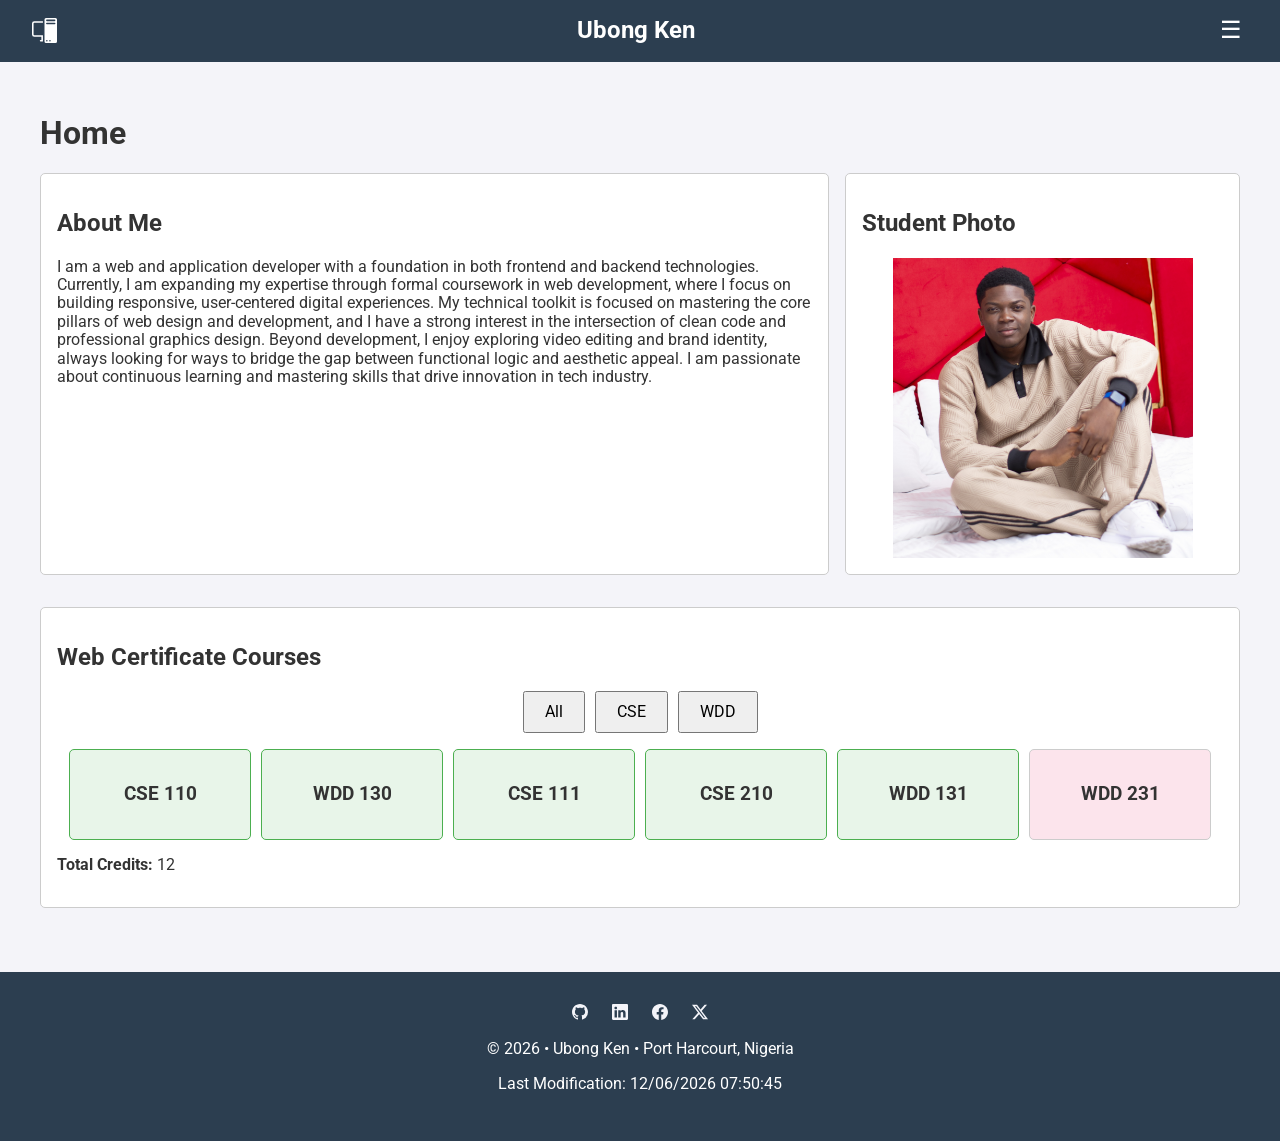
==== index.html @ f28d6b3e "Home Page Built" ====
<!DOCTYPE html>
<html lang="en">
<head>
    <meta charset="UTF-8">
    <meta name="viewport" content="width=device-width, initial-scale=1.0">
    <title>WDD231 - Web Frontend Development - Ubong Ken</title>
    <meta name="description" content="WDD 231 Course Home Page showcasing frontend web development projects.">
    <meta name="author" content="Ubong Ken">

    <link rel="preconnect" href="https://fonts.googleapis.com">
    <link rel="preconnect" href="https://fonts.gstatic.com">
    <link href="https://fonts.googleapis.com/css2?family=Roboto:wght@400;700&display=swap" rel="stylesheet">

    <link rel="stylesheet" href="styles/normalize.css">
    <link rel="stylesheet" href="styles/base.css">
    <link rel="stylesheet" href="styles/larger.css">

    <script src="scripts/getdates.js" defer></script>
    <script src="scripts/menu.js" defer></script>
    <script src="scripts/courses.js" defer></script>
</head>
<body>
    <header>
        <img src="images/logo.svg" alt="My Logo">
        <span>Ubong Ken</span>
        <button id="menu" title="Menu">&#9776; </button>
    </header>
    
    <nav>
        <ul class="navigation">
            <li><a href="index.html" title="Home">Home</a></li>
            <li><a href="chambers/index.html" title="Chamber Project">Chamber</a></li>
            <li><a href="final/index.html" title="Final Project">Final Project</a></li>
        </ul>
    </nav>

    <main>
        <h1>Home</h1>

        <div class="profile-grid">
            <section class="card about-me">
                <h2>About Me</h2>
                <p>I am a web and application developer with a foundation in both frontend and backend technologies. Currently, I am expanding my expertise through formal coursework in web development, where I focus on building responsive, user-centered digital experiences. My technical toolkit is focused on mastering the core pillars of web design and development, and I have a strong interest in the intersection of clean code and professional graphics design. Beyond development, I enjoy exploring video editing and brand identity, always looking for ways to bridge the gap between functional logic and aesthetic appeal. I am passionate about continuous learning and mastering skills that drive innovation in tech industry.</p>
            </section>
        
            <section class="card student-photo">
                <h2>Student Photo</h2>
                <img src="images/817229.jpg" alt="My Profile Photo">
            </section>
        </div>

            <section class="card courses-section">
                <h2>Web Certificate Courses</h2>

                <div class="filter-buttons">
                    <button id="all">All</button>
                    <button id="cse">CSE</button>
                    <button id="wdd">WDD</button>
                </div>

                <div id="course-container" class="course-grid"></div>

                <p id="total-credits"></p>
            </section>   
    </main>

    <footer>
        <div class="social-links">
            <a href="https://github.com/kenubong6-ux" target="_blank"> <img src="images/github.svg" alt="Githuh Profile"></a>
            <a href="https://linkedin.com/in/ken-ubong20/" target="_blank"> <img src="images/linkedin.svg" alt="Linkedin Profile"></a>
            <a href="https://facebook.con/ken.neth.477822" target="_blank"> <img src="images/facebook.svg" alt="Facebook Profile"></a>
            <a href="https://x.com/TheNetGuyODO" target="_blank"> <img src="images/twitter-x.svg" alt="X Profile"></a>
        </div>

        <p>&copy; <span id="currentyear"> </span> • Ubong Ken • Port Harcourt, Nigeria</p>

        <p id="lastModified"></p>
    </footer>
</body>
</html>
---- styles/base.css ----
/* --- CSS Variables --- */
:root {
    --primary-color: #2c3e50;
    --accent-color: #e74c3c;
    --text-dark: #333333;
    --text-light: #ffffff;
    --background-light: #f4f4f9;
    --font-main: 'Roboto', sans-serif;
}

/* --- STYLES --- */
body {
    font-family: var(--font-main);
    background-color: var(--background-light);
    color: var(--text-dark);
    margin: 0;
    padding: 0;
}

/* --- HEADER --- */
header {
    background-color: var(--primary-color);
    color: var(--text-light);
    display: flex;
    align-items: center;
    justify-content: space-between;
    padding: 1rem 2rem;
}

header img {
    width: 25px;
    height: auto;
}

header span {
    font-size: 1.5rem;
    font-weight: 700;
}

/* --- HAMBURGER BUTTON --- */
#menu {
    font-size: 1.5rem;
    background: none;
    border: none;
    color: var(--text-light);
    cursor: pointer;
}

/* --- MOBILE NAVIGATION --- */
nav {
    background-color: #1a252f;
}

.navigation {
    list-style: none;
    padding: 0;
    margin: 0;
    display: none;
    flex-direction: column;
}

.navigation.open {
    display: flex;
}

.navigation li a {
    display: block;
    color: var(--text-light);
    text-decoration: none;
    padding: 1rem;
    text-align: center;
    border-bottom: 1px solid rgba(255, 255, 255, 0.1);
    transition: background-color 0.3s;
}

.navigation li a:hover {
    background-color: var(--accent-color);
}

/* --- MAIN CONTENT (Placeholder for Step 5) --- */
main {
  padding: 2rem;
  max-width: 1200px;
  margin: 0 auto; /* Centers the content */
}

/* Container for the About Me and Photo */
.profile-grid {
    display: grid;
    gap: 1rem;
    margin-bottom: 2rem;
}

/* Card Styling */
.card {
    background-color: white;
    padding: 1rem;
    border: 1px solid #ccc;
    border-radius: 5px;
}

.student-photo img {
    width: 100%;
    max-width: 300px;
    display: block;
    margin: 0 auto;
}

/* Course Buttons */
.filter-buttons {
    display: flex;
    justify-content: center;
    gap: 10px;
    margin-bottom: 1rem;
}

.filter-buttons button {
    padding: 10px 20px;
    cursor: pointer;
}

/* Course Grid */
.course-grid {
    display: flex;
    flex-wrap: wrap;
    gap: 10px;
    justify-content: center;
    margin-bottom: 1rem;
}

/* Individual Course Cards */
.course-card {
    padding: 15px;
    background-color: #fce4ec; /* A light distinct color for incomplete */
    border: 1px solid #ccc;
    border-radius: 5px;
    width: 150px;
    text-align: center;
}

/* Completed Course Styling */
.course-card.completed {
    background-color: #e8f5e9; /* A light green for completed courses */
    border-color: #4caf50;
}

/* --- FOOTER --- */
footer {
    background-color: var(--primary-color);
    color: var(--text-light);
    text-align: center;
    padding: 2rem;
    margin-top: 2rem;
}

.social-links img {
    width: 16;
    margin: 0 10px;
    transition: transform o.3s;
}

.social-links img:hover {
    transform: scale(1.1);
}
---- styles/larger.css ----
@media screen and (min-width: 768px) {
    .profile-grid {
        grid-template-columns: 2fr 1fr; /* Makes About Me wider than the Photo */
    }
}
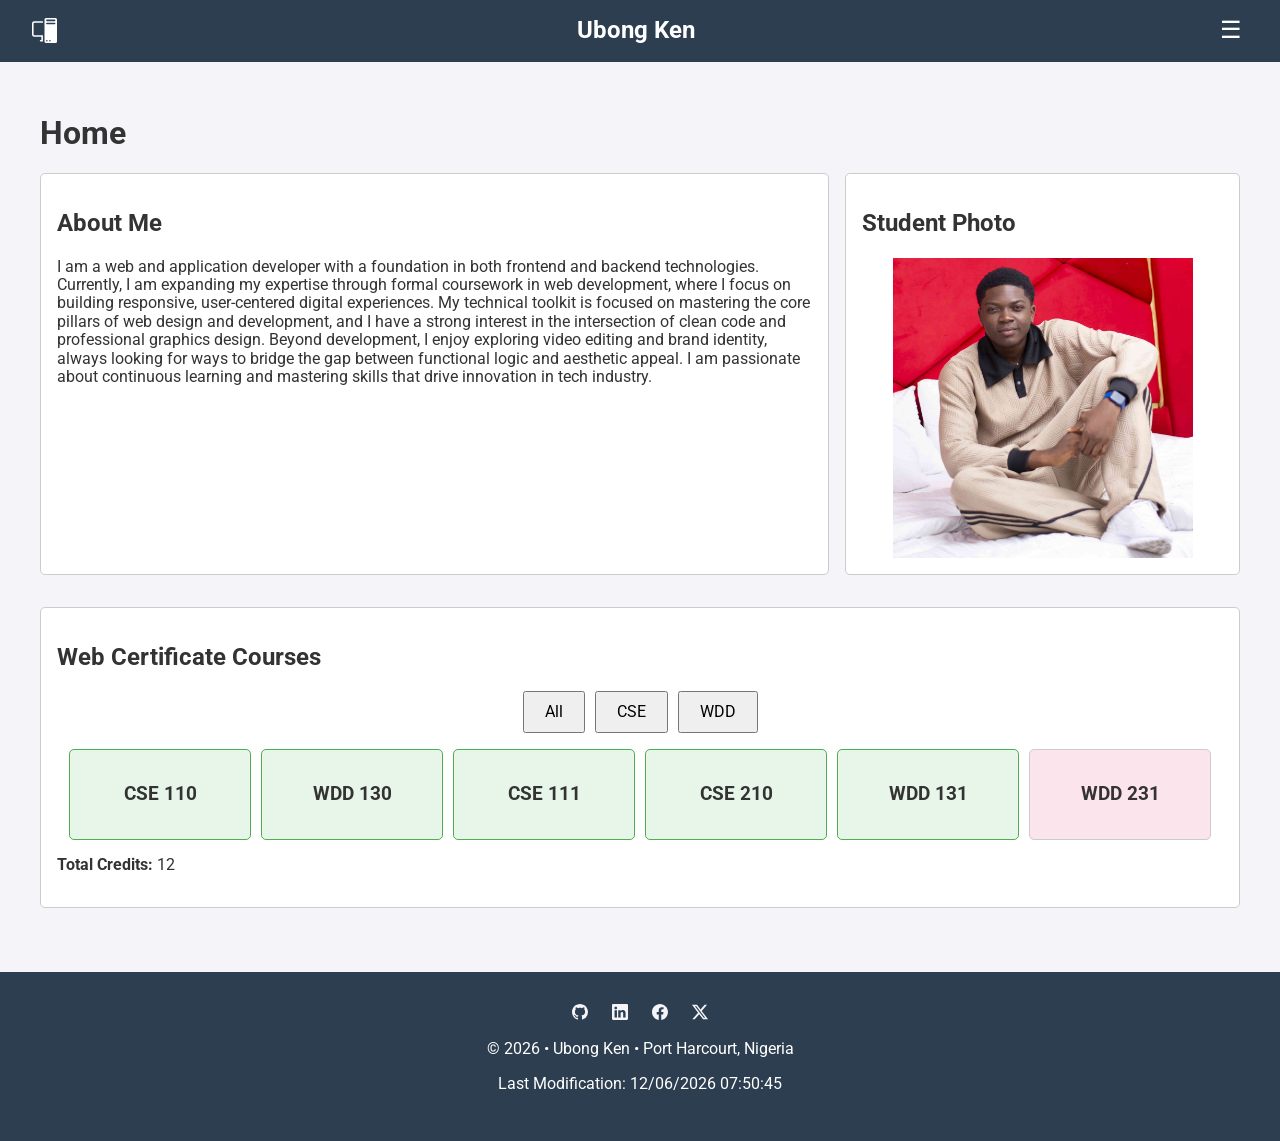
==== commit 5945c37e: "compressed image" ====
--- a/index.html
+++ b/index.html
@@ -45,7 +45,7 @@
         
             <section class="card student-photo">
                 <h2>Student Photo</h2>
-                <img src="images/817229.jpg" alt="My Profile Photo">
+                <img src="images/student-profile.jpg" alt="My Profile Photo">
             </section>
         </div>
 
--- a/styles/base.css
+++ b/styles/base.css
@@ -77,11 +77,11 @@
     background-color: var(--accent-color);
 }
 
-/* --- MAIN CONTENT (Placeholder for Step 5) --- */
+/* --- MAIN CONTENT --- */
 main {
-  padding: 2rem;
-  max-width: 1200px;
-  margin: 0 auto; /* Centers the content */
+    padding: 2rem;
+    max-width: 1200px;
+    margin: 0 auto;
 }
 
 /* Container for the About Me and Photo */
@@ -131,7 +131,7 @@
 /* Individual Course Cards */
 .course-card {
     padding: 15px;
-    background-color: #fce4ec; /* A light distinct color for incomplete */
+    background-color: #fce4ec;
     border: 1px solid #ccc;
     border-radius: 5px;
     width: 150px;
@@ -140,7 +140,7 @@
 
 /* Completed Course Styling */
 .course-card.completed {
-    background-color: #e8f5e9; /* A light green for completed courses */
+    background-color: #e8f5e9;
     border-color: #4caf50;
 }
 
